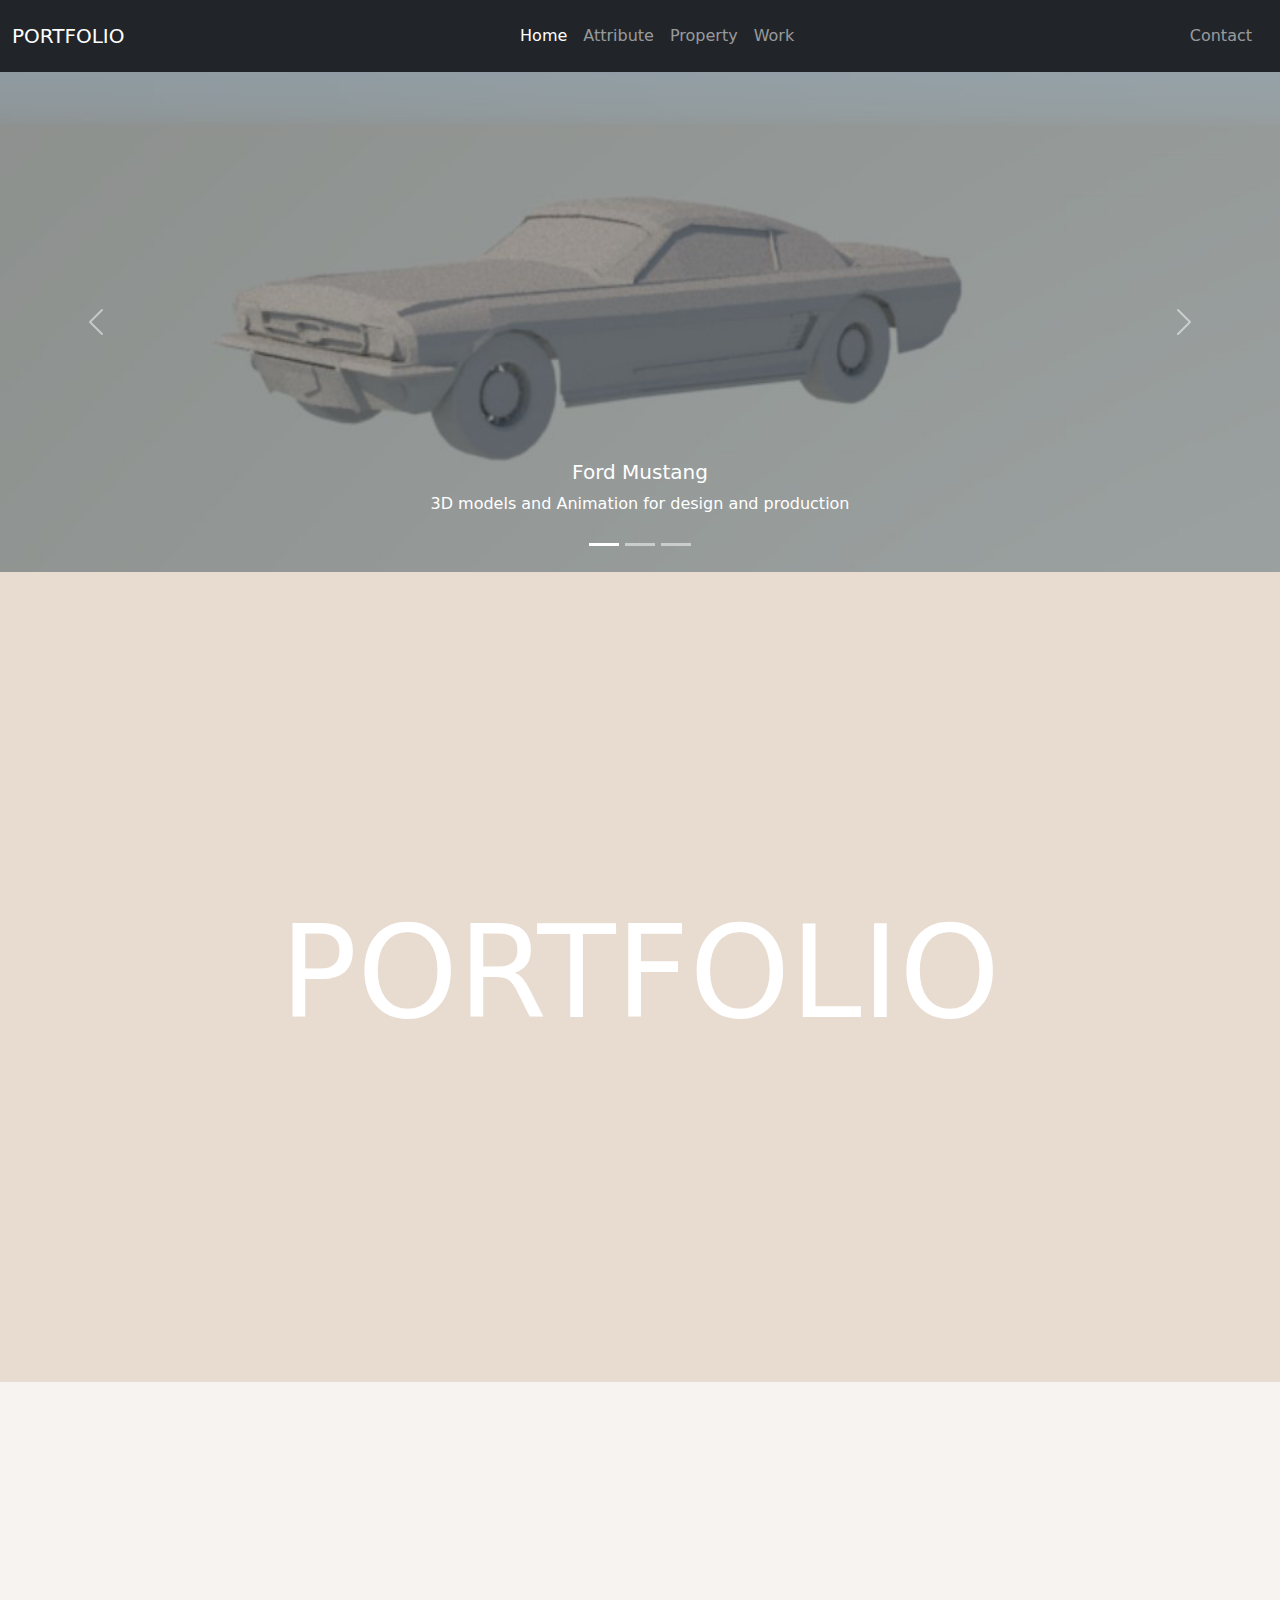
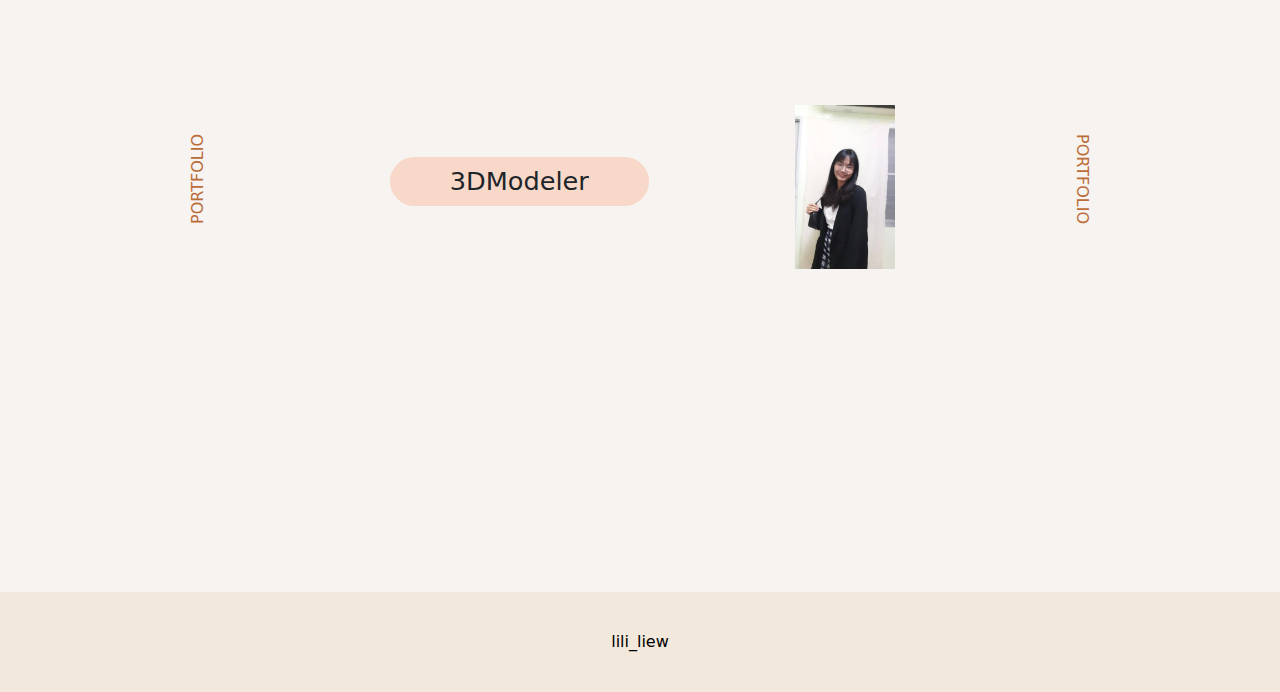
==== index.html @ d6857f73 "Update index.html" ====
<!DOCTYPE html>
<html lang="en">

<head>
  <meta charset="UTF-8">
  <meta name="viewport" content="width=device-width, initial-scale=1.0">
  <link rel="stylesheet" href="bootstrap/css/bootstrap.min.css">
  <link rel="stylesheet" href="./main.css">
  <title>Portfolio</title>
</head>

<body>
  <!-- Navbar -->
  <nav class="navbar navbar-dark bg-dark navbar-expand-lg">
    <div class="container-fluid ">
      <a class="navbar-brand" href="#">PORTFOLIO</a>
      <button class="navbar-toggler" type="button" data-bs-toggle="collapse" data-bs-target="#navbarNavDropdown"
        aria-controls="navbarNavDropdown" aria-expanded="false" aria-label="Toggle navigation">
        <span class="navbar-toggler-icon"></span>
      </button>
      <div class="collapse navbar-collapse " id="navbarNavDropdown">
        <ul class="navbar-nav d-flex p-2 flex-grow-1  justify-content-center">
          <li class="nav-item">
            <a class="nav-link active" aria-current="page" href="index.html">Home</a>
          </li>
          <li class="nav-item"><a class="nav-link" href="attribute.html">Attribute</a></li>
          <li class="nav-item"><a class="nav-link" href="property.html">Property</a></li>
          <li class="nav-item"><a class="nav-link" href="work.html">Work</a></li>
        </ul>
        <ul class="navbar-nav">
          <form class="d-flex p-2">
            <li class="nav-item"><a class="nav-link" href="contact.html">Contact</a></li>
          </form>
        </ul>
      </div>
    </div>
  </nav>
  <!-- Carousel -->
  <div id="carousel-IT" class="carousel slide" data-bs-ride="carousel">
    <ol class="carousel-indicators">
      <li data-bs-target="#carousel-IT" data-bs-slide-to="0" class="active"></li>
      <li data-bs-target="#carousel-IT" data-bs-slide-to="0"></li>
      <li data-bs-target="#carousel-IT" data-bs-slide-to="0"></li>
    </ol>
    <div class="carousel-inner">
      <div class="carousel-item active">
        <img src="img/car1.jpg" class="d-block w-100" alt="...">
        <div class="carousel-caption d-none d-md-block">
          <h5>Ford Mustang</h5>
          <p>3D models and Animation for design and production</p>
        </div>
      </div>
      <div class="carousel-item">
        <img src="img/car2.jpg" class="d-block w-100" alt="...">
        <div class="carousel-caption d-none d-md-block">
          <h5>Police car</h5>
          <p>Quality modeling and texture</p>
        </div>
      </div>
      <div class="carousel-item">
        <img src="img/led.jpg" class="d-block w-100" alt="...">
        <div class="carousel-caption d-none d-md-block">
          <h5>Light LED</h5>
          <p>Focus on 3D modeling  </p>
        </div>
      </div>
    </div>

    <a class="carousel-control-prev" href="#carousel-IT" role="button" data-bs-slide="prev">
      <span class="carousel-control-prev-icon" aria-hidden="true"></span>
      <span class="visually-hidden">Previous</span>
    </a>
    <a class="carousel-control-next" href="#carousel-IT" role="button" data-bs-slide="next">
      <span class="carousel-control-next-icon" aria-hidden="true"></span>
      <span class="visually-hidden">Next</span>
    </a>
  </div>
  <!--  -->
  <div class="content">
        <div class="content content-7">
            <div class="ct-12">
                <h1>PORTFOLIO</h1>
            </div>
        </div>
  </div>

  <!-- -->
  <div class="container-fluid content content-2">
      <div class="ct-21">
          <p>PORTFOLIO</p>
      </div>
      <div class="ct-22">
          <ul>
            <li class="m3">3DModeler</li>
          </ul>
      </div>
      <div>
          <img class="img-fluid" src="img/im.jpg" width="100" alt="...">
      </div>
        <div class="ct-24">
            <p>PORTFOLIO</p>
        </div>
  </div>
  <footer>
    lili_liew
  </footer>
</body>
<script src="bootstrap/js/bootstrap.min.js"></script>

</html>
---- main.css ----
.carousel,
.carousel-inner,
.carousel-item > img {
  height: 250px;
}

.carousel-item > img {
  object-fit: cover;
}

.card {
  margin: auto;
  max-width: 300px;
}

footer {
  font-weight: 400;
  color: white;
  padding: 20px 0px;
  text-align: center;
}

@media only screen and (min-width: 600px) {
  .carousel,
  .carousel-inner,
  .carousel-item > img {
    height: 500px;
  }
}

@font-face {
  font-family: 'Kanit', sans-serif;
  src: url(font/Kanit/Kanit-Light.ttf);
}

:root {
  --color1: #ba6c39;
  --color2: #f2e8dc;
  --color3: #f7d9c9;
  --color4: #E3E3E3;
  --color5: #E8DBCF;

  --menu1: #f7f3f0;
  --menu2: #ecd3ce;
  --menu3: #f8d8c8;
}

/*-----------------------------------content */

.content {
  width: 100%;
  height: 90vh;
  box-sizing: border-box;
  /* border-bottom: 1px solid black; */
}

/*-----------------------------------content-1 */

.content-1 {

  display: flex;
  justify-content: space-evenly;
  align-items: center;
}

.content-1 .ct-11 {
  width: 50vw;
  background-color: var(--color2);
  align-items: center;
  justify-content: center;
  display: flex;
  flex-wrap: wrap;
}

.content-1 .ct-11 img{
  width: 60%;
}

.content-1 .ct-11 .img-2 {
  margin-top: -50px;
  margin-right: -100px;
}

.content-1 .ct-12 h1{
  width: 75vw;
  align-self: center;
  justify-content: center;
  display: flex;
  font-size:10vw;
}

.content-1 .ct-12 h2{
  width: 65%;
  text-align: center;
  font-family: kanit;
}



/*-----------------------------------content-2 */

.content-2 {
  
  display: flex;
  justify-content: space-evenly;
  background-color: var(--menu1);
  align-items: center;
}
.content-2 .ct-12 h1{
  width: 75%;
  text-align: center;
  font-size:10vw;
}

.ct-21 p {
  transform: rotate(-90deg);
  color: var(--color1);
}

.ct-22 ul{
  list-style-type: none;
  padding: 0;
}

.ct-22 ul li{
  margin: 5px;
  padding: 5px 60px 5px 60px;
}

.ct-23 img {
  width: 50%;
  justify-content: center;
  display: flex;
  margin: auto;
}

.ct-24 p {
  transform: rotate(90deg);
  color: var(--color1);
}

.m1 {
  background-color: var(--color2);
  font-size:2vw;
  border-radius: 25px;
  margin: 5px;
}
.m2 {
  background-color: var(--menu2);
  font-size:2vw;
  border-radius: 25px;
  margin: 5px;
}
.m3 {
  background-color: var(--menu3);
  font-size:2vw;
  border-radius: 25px;
  margin: 5px;
}

/*-----------------------------------content-3 */

.content-3 {
  display: flex;
  justify-content: center;
  align-items: center;
}

.content-3 h2 {
  width: 30%;
  text-align: center;
  margin: 5%;
}

/*-----------------------------------content-4 */

.content-4 {
  display: flex;
  justify-content: space-evenly;
  background-color: var(--color4);
  align-items: center;
  color: white;
}

.content-4 .ct-12 h1{
  width: 75vw;
  align-self: center;
  justify-content: center;
  display: flex;
  font-size:10vw;
}

/*-----------------------------------content-5 */

.content-5 {
  display: flex;
  justify-content: space-evenly;
  background-color: var(--menu3);
  align-items: center;
  color: white;
}

.content-5 .ct-12 h1{
  
  width: 75vw;
  align-self: center;
  justify-content: center;
  display: flex;
  font-size:10vw;
}

/*-----------------------------------content-6 */

.content-6 {
  display: flex;
  justify-content: space-evenly;
  background-color: var(--menu2);
  align-items: center;
  color: white;
}

.content-6 .ct-12 h1{
  
  width: 75vw;
  align-self: center;
  justify-content: center;
  display: flex;
  font-size:10vw;
}

/*-----------------------------------content-7 */

.content-7 {
  display: flex;
  justify-content: space-evenly;
  background-color: var(--color5);
  align-items: center;
  color: white;
}

.content-7 .ct-12 h1{
  
  width: 75vw;
  align-self: center;
  justify-content: center;
  display: flex;
  font-size:10vw;
}

/*-----------------------------------content-8 */

.content-8 {
  display: flex;
  justify-content: space-evenly;
  background-color: white;
  align-items: center;
  color: black;
}

.content-8 .ct-12 h1{
  
  width: 40vw;
  align-self: center;
  justify-content: center;
  display: flex;
  font-size:4vw;
}

/*-----------------------------------Footer */

footer {
  width: 100%;
  height: 100px;
  background-color: var(--color2);
  display: flex;
  align-items: center;
  justify-content: center;
  color: black;
}
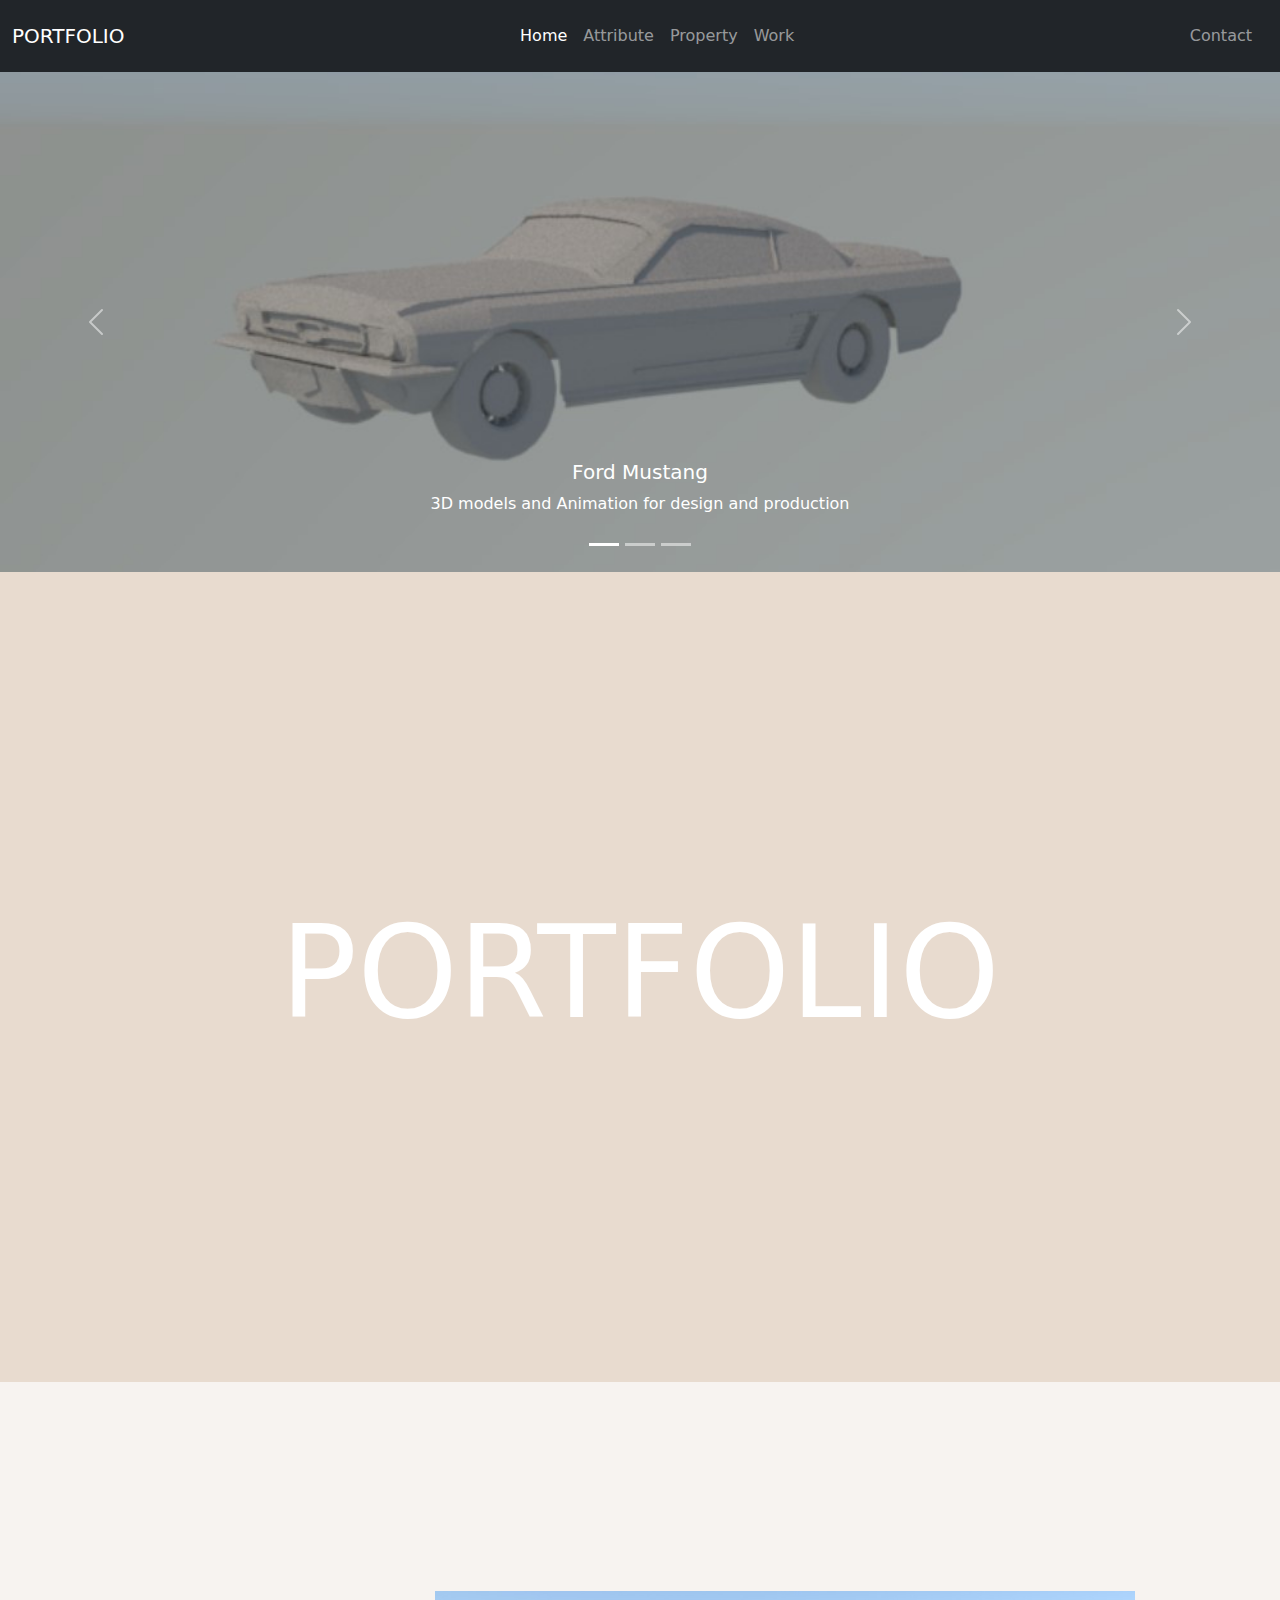
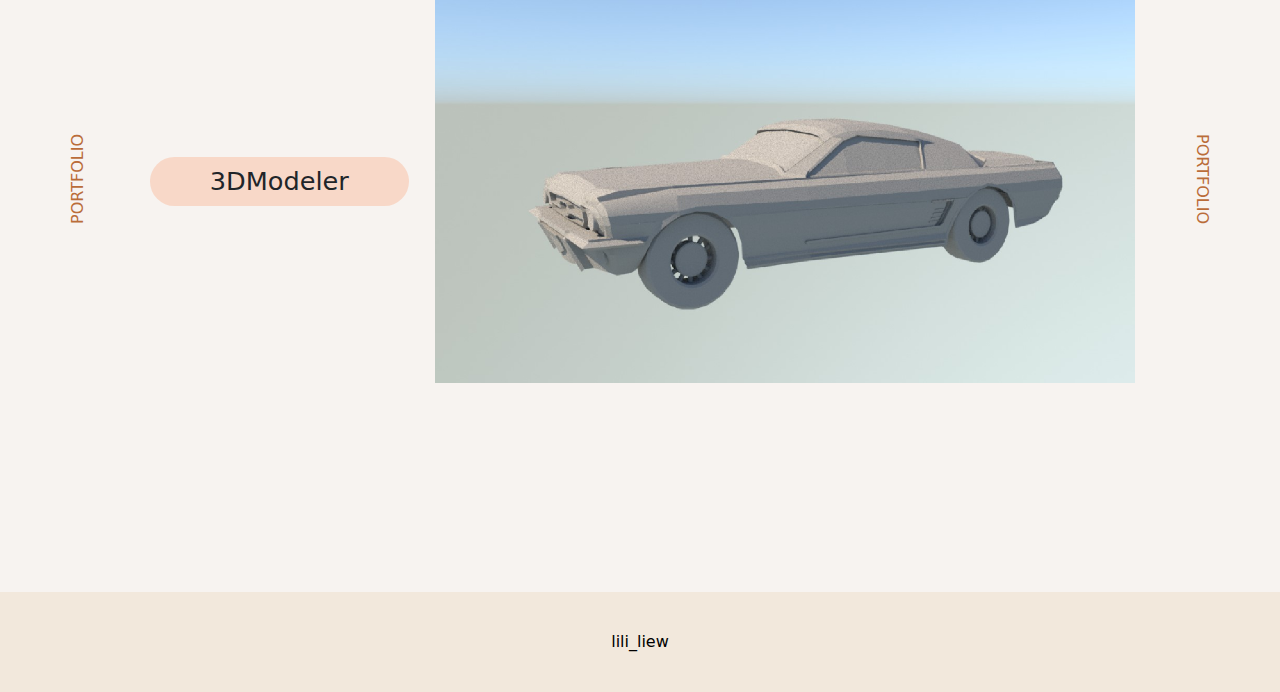
==== commit 9cc70e6c: "Update index.html" ====
--- a/index.html
+++ b/index.html
@@ -95,7 +95,7 @@
           </ul>
       </div>
       <div>
-          <img class="img-fluid" src="img/im.jpg" width="100" alt="...">
+          <img class="img-fluid" src="img/car3.jpg" width="700" alt="...">
       </div>
         <div class="ct-24">
             <p>PORTFOLIO</p>
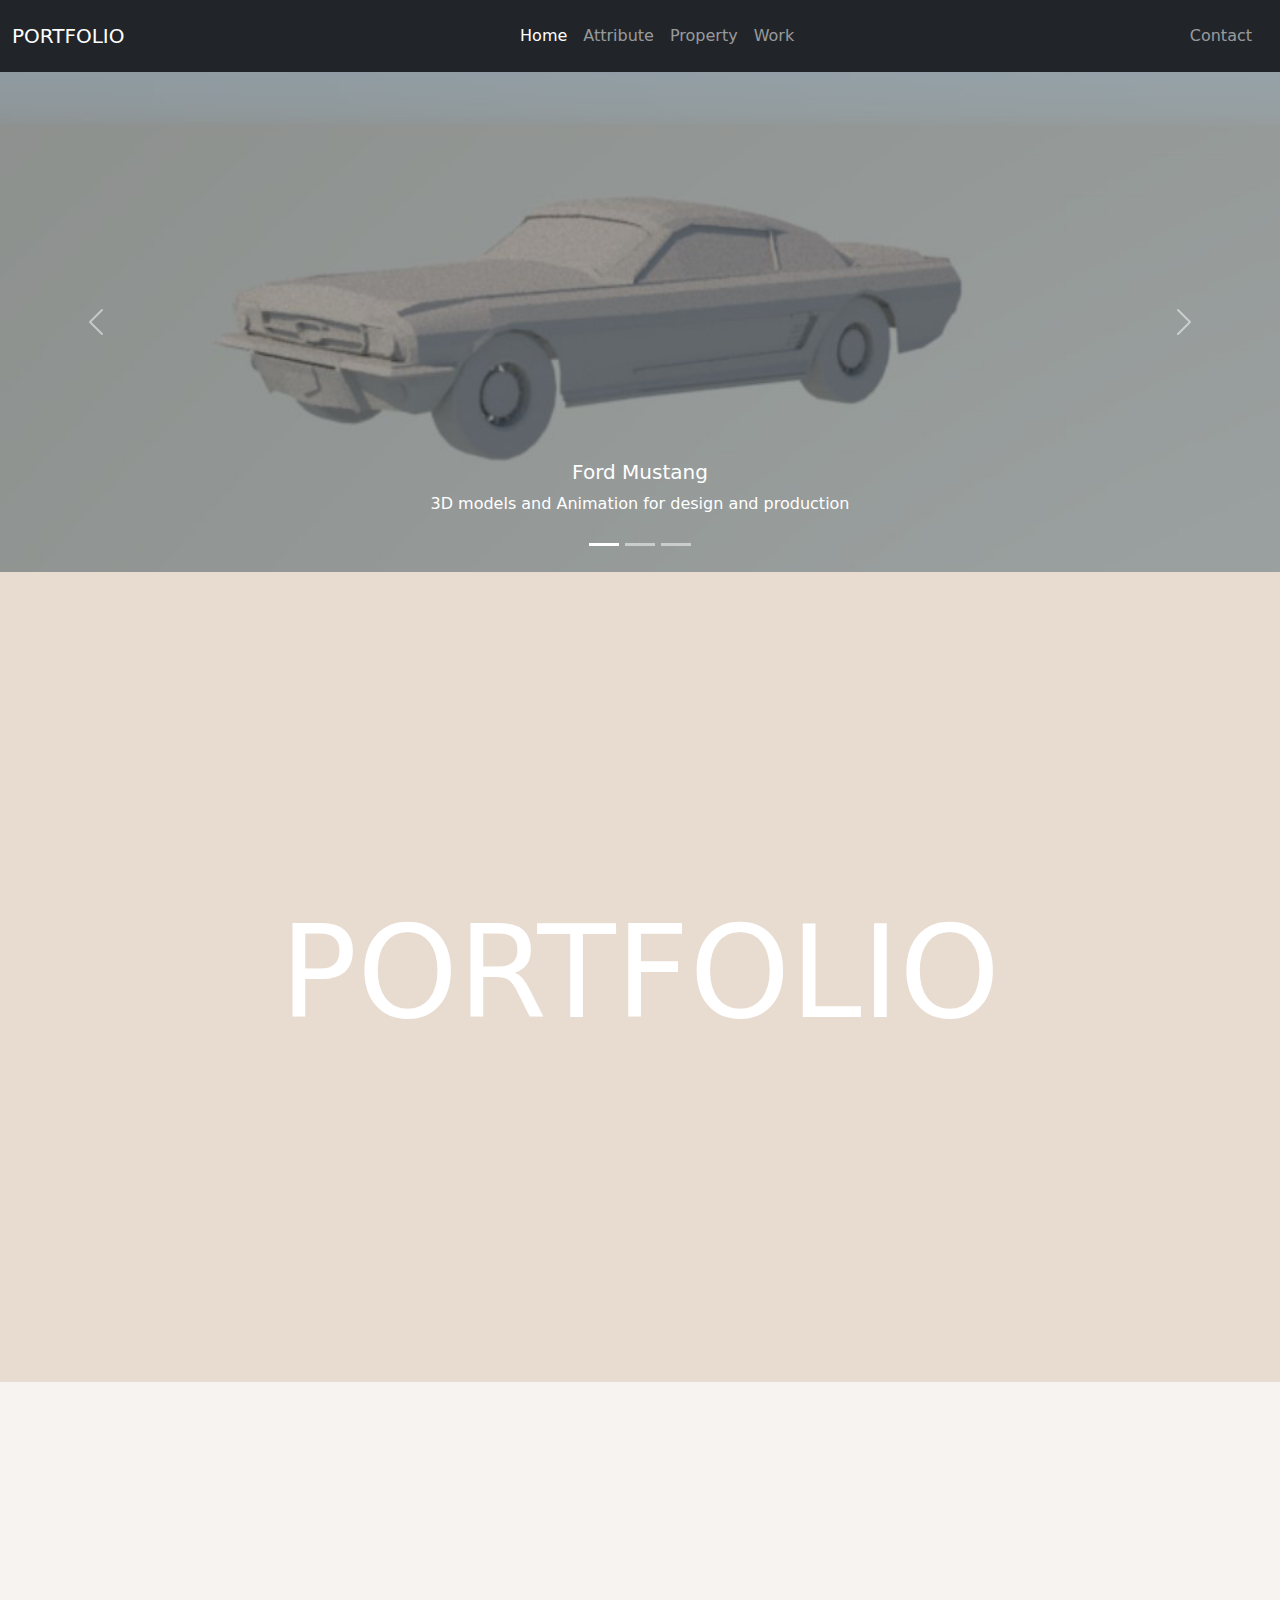
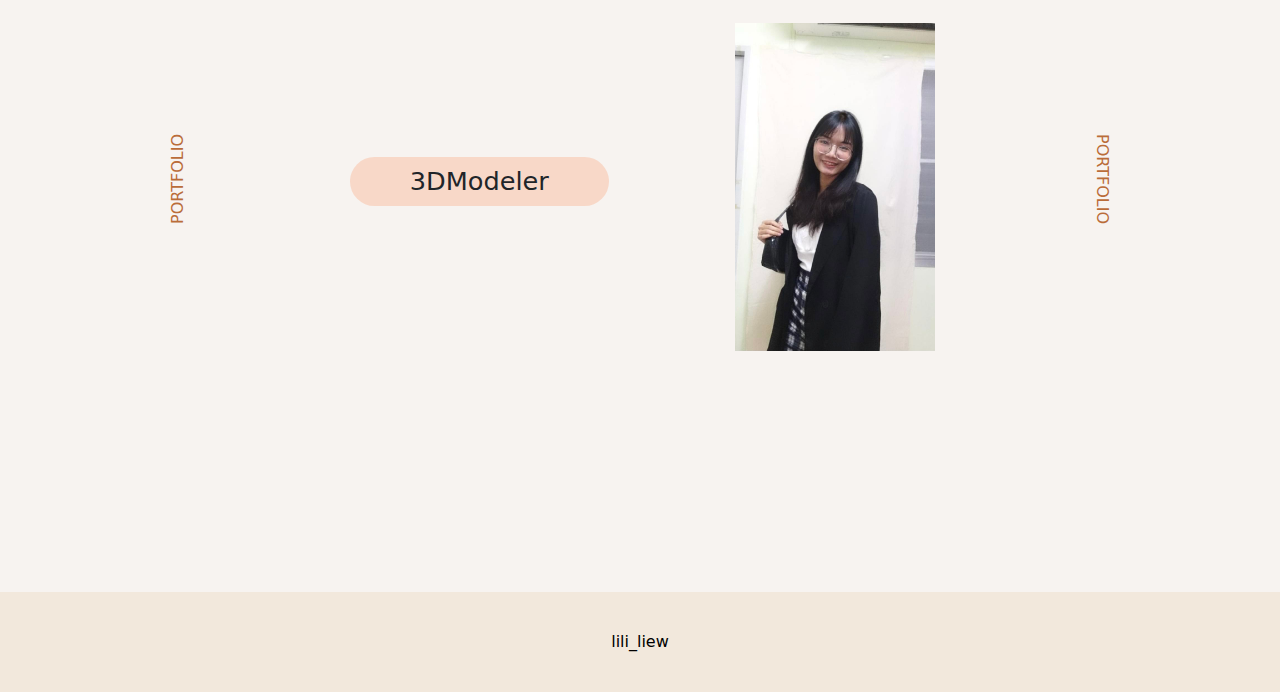
==== commit d6d2558f: "Update index.html" ====
--- a/index.html
+++ b/index.html
@@ -95,7 +95,7 @@
           </ul>
       </div>
       <div>
-          <img class="img-fluid" src="img/car3.jpg" width="700" alt="...">
+          <img class="img-fluid" src="img/im.jpg" width="200" alt="...">
       </div>
         <div class="ct-24">
             <p>PORTFOLIO</p>
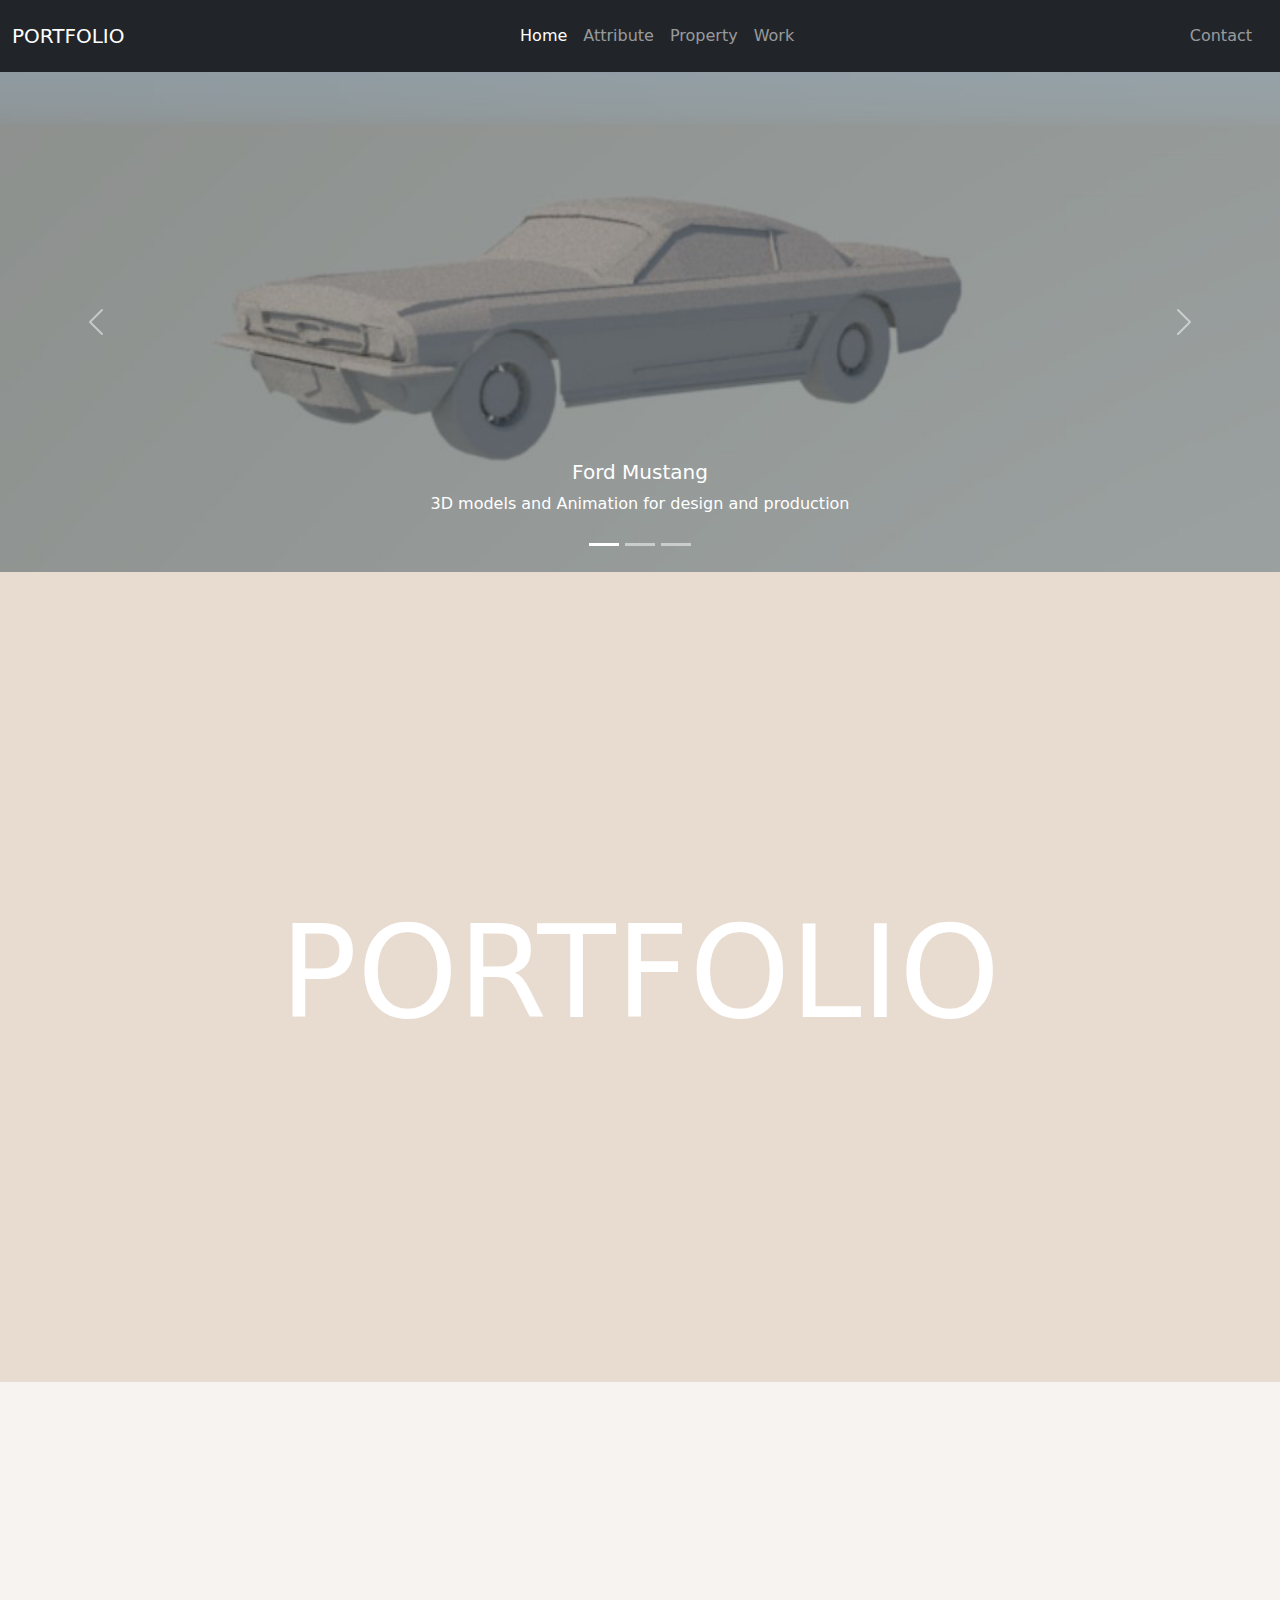
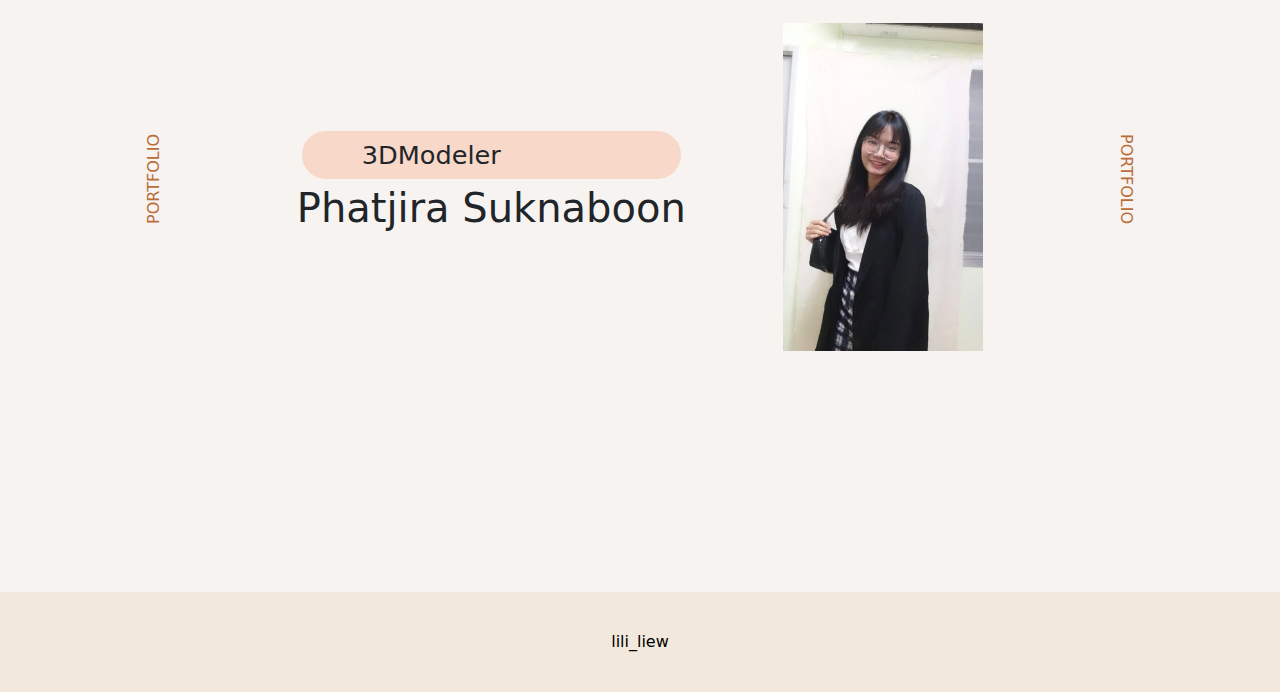
==== commit 91231628: "Update index.html" ====
--- a/index.html
+++ b/index.html
@@ -92,6 +92,8 @@
       <div class="ct-22">
           <ul>
             <li class="m3">3DModeler</li>
+            <h1>Phatjira Suknaboon</h1>
+            <p></p>
           </ul>
       </div>
       <div>
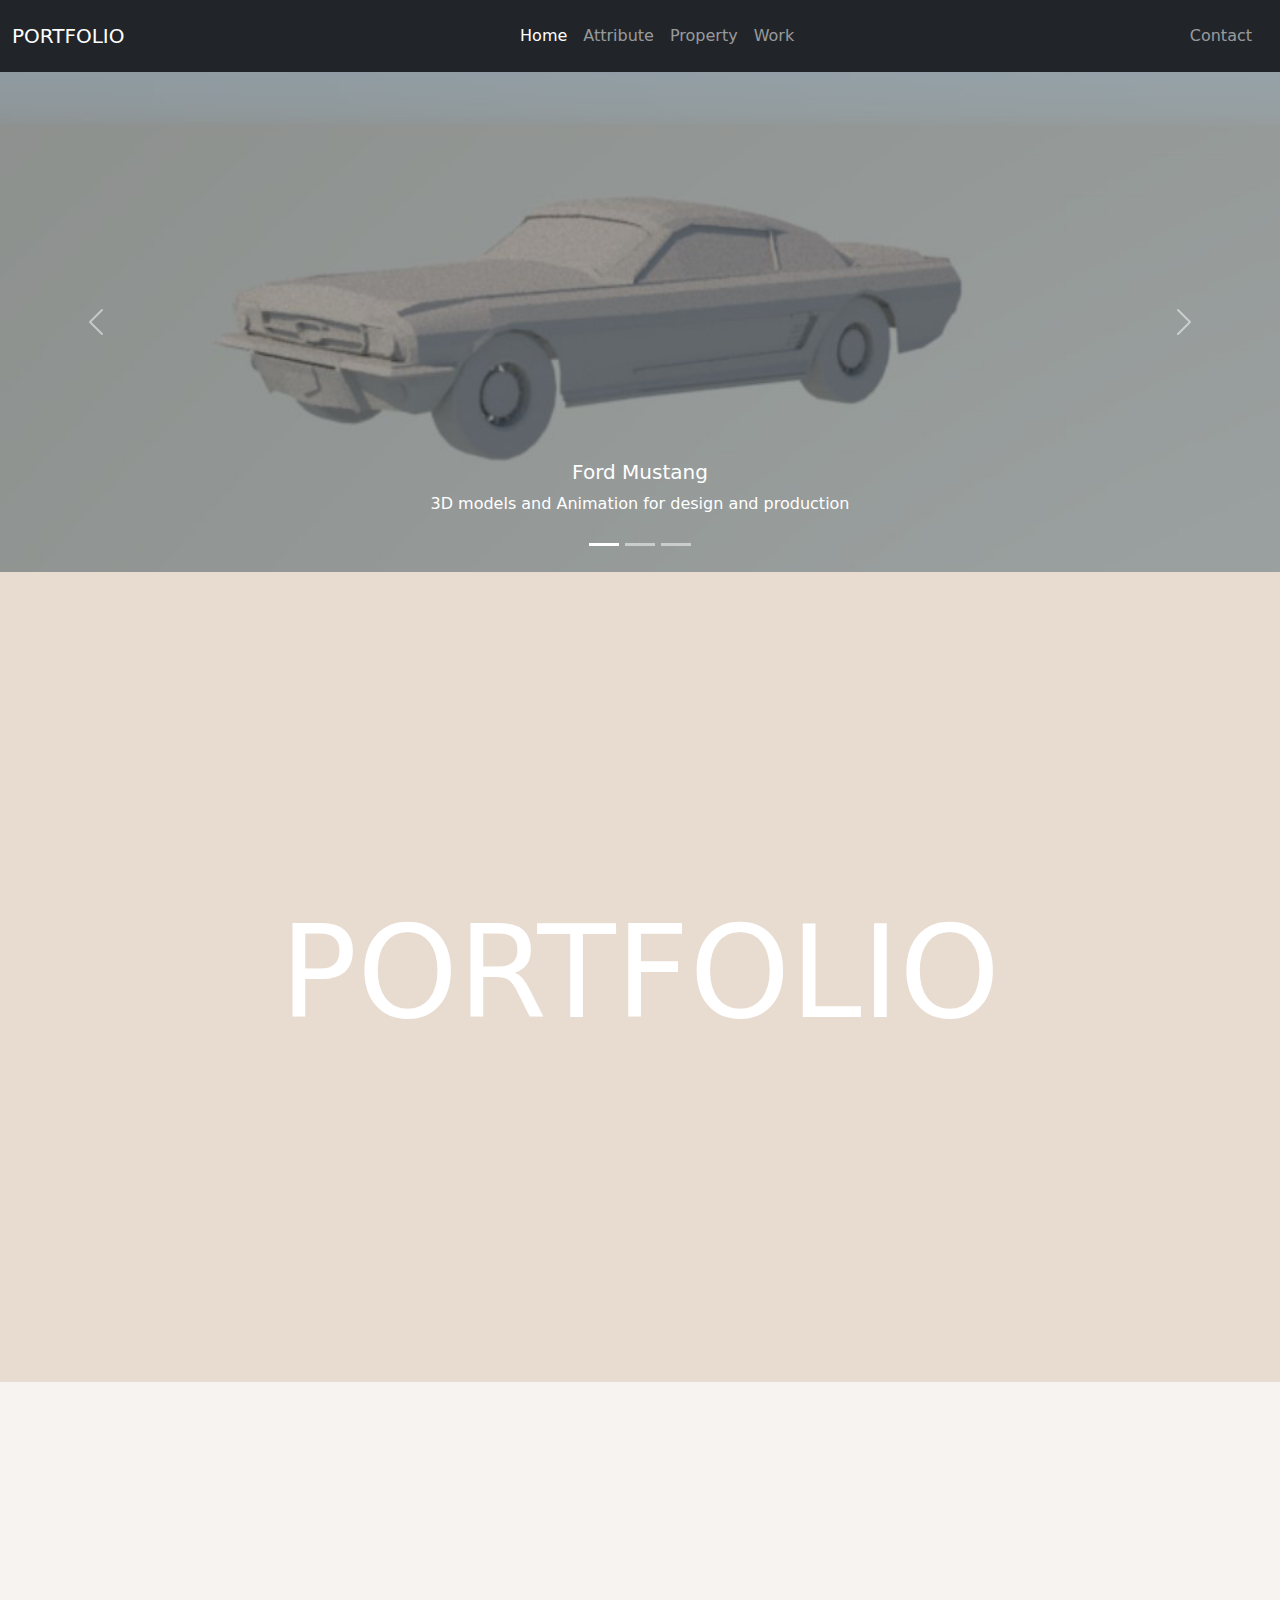
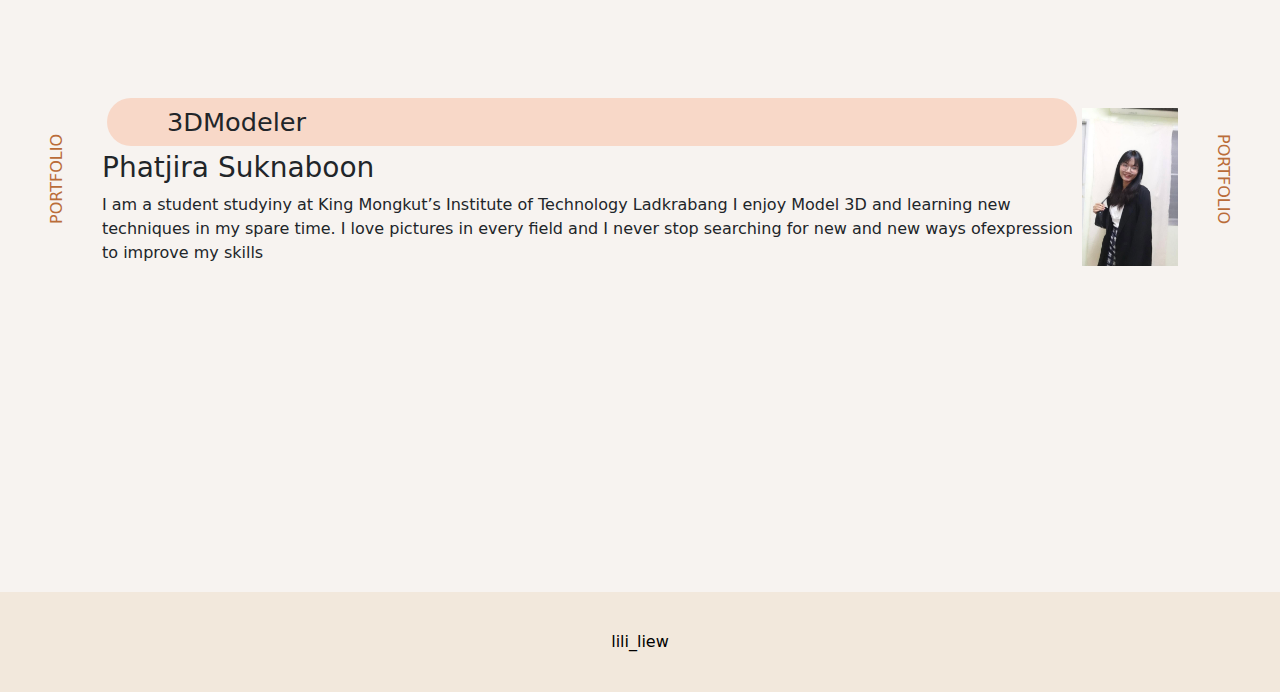
==== commit 4c06aad9: "Update index.html" ====
--- a/index.html
+++ b/index.html
@@ -92,8 +92,16 @@
       <div class="ct-22">
           <ul>
             <li class="m3">3DModeler</li>
-            <h1>Phatjira Suknaboon</h1>
-            <p></p>
+            <h3>Phatjira Suknaboon</h3>
+            <p>I am a student studyiny at 
+King Mongkut’s Institute of 
+Technology Ladkrabang 
+I enjoy Model 3D and learning new 
+techniques in my spare time. 
+I love pictures in every field 
+and I never stop searching for new 
+and new ways ofexpression to 
+improve my skills</p>
           </ul>
       </div>
       <div>
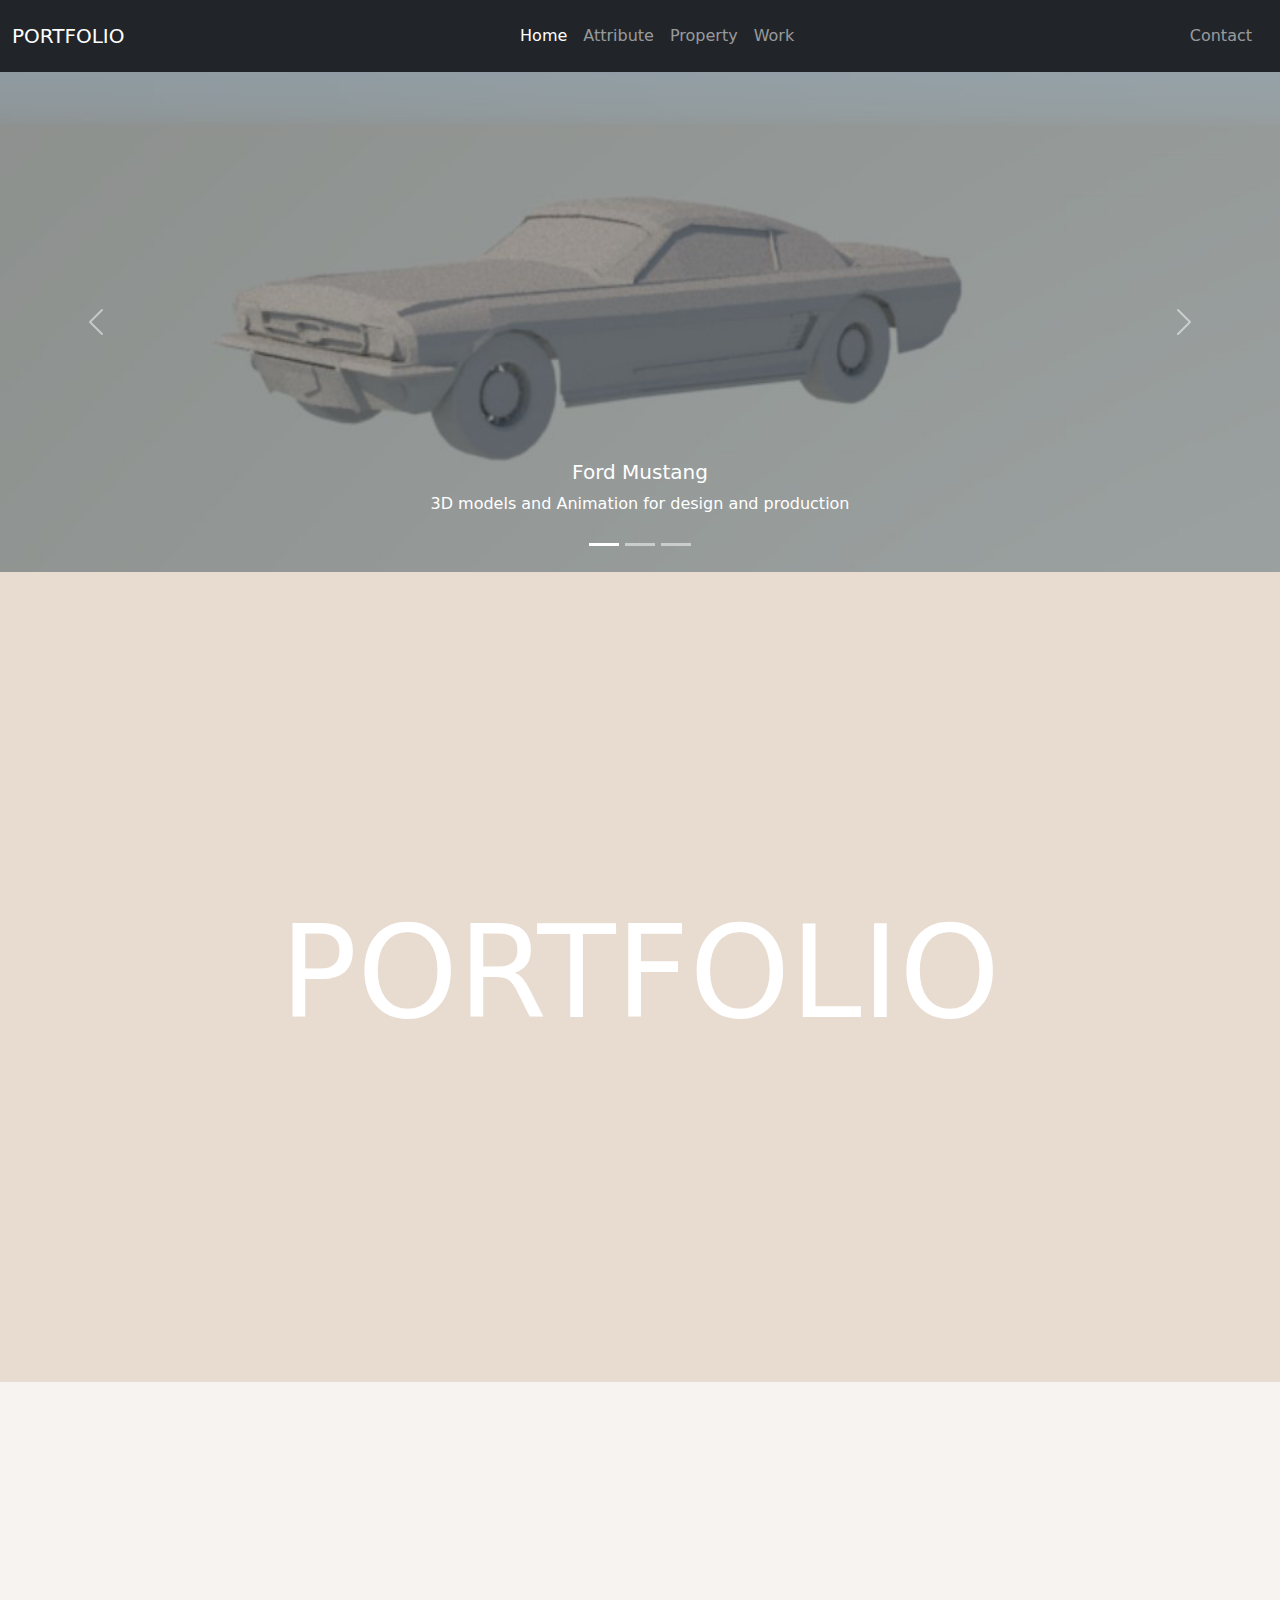
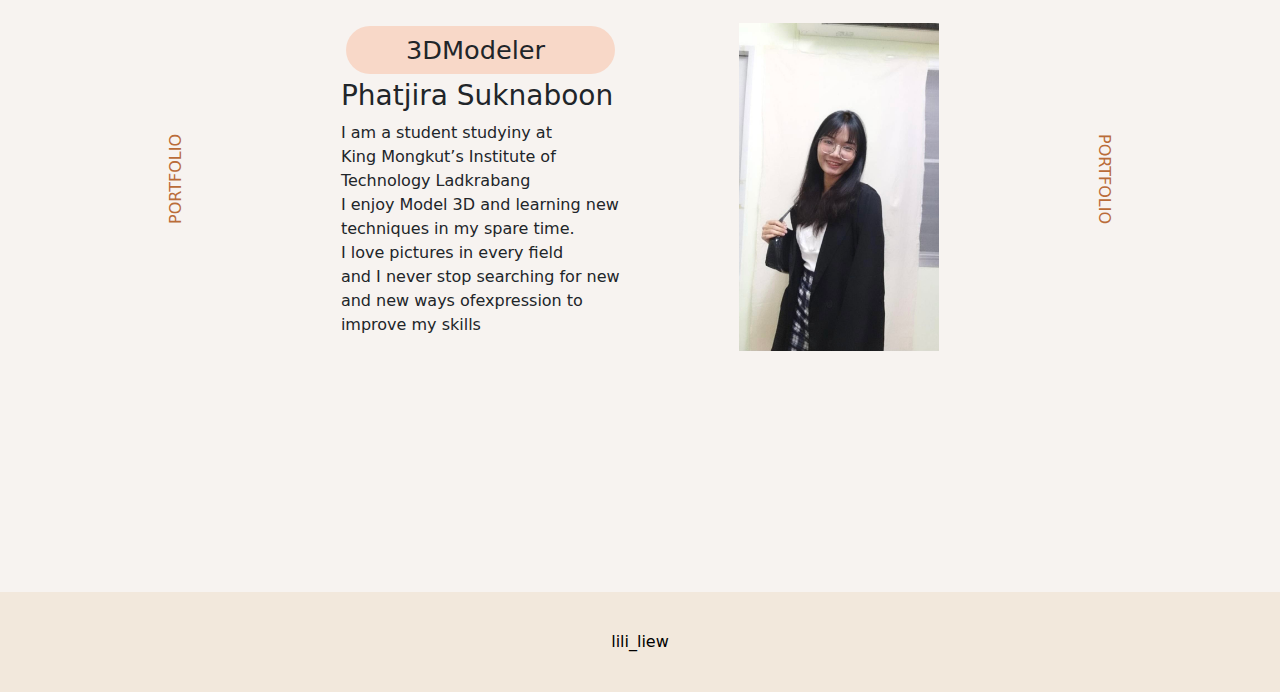
==== commit a4d328a8: "Update index.html" ====
--- a/index.html
+++ b/index.html
@@ -93,14 +93,14 @@
           <ul>
             <li class="m3">3DModeler</li>
             <h3>Phatjira Suknaboon</h3>
-            <p>I am a student studyiny at 
-King Mongkut’s Institute of 
-Technology Ladkrabang 
-I enjoy Model 3D and learning new 
-techniques in my spare time. 
-I love pictures in every field 
-and I never stop searching for new 
-and new ways ofexpression to 
+            <p>I am a student studyiny at <br>
+King Mongkut’s Institute of <br>
+Technology Ladkrabang <br>
+I enjoy Model 3D and learning new <br>
+techniques in my spare time. <br>
+I love pictures in every field <br>
+and I never stop searching for new <br>
+and new ways ofexpression to <br>
 improve my skills</p>
           </ul>
       </div>
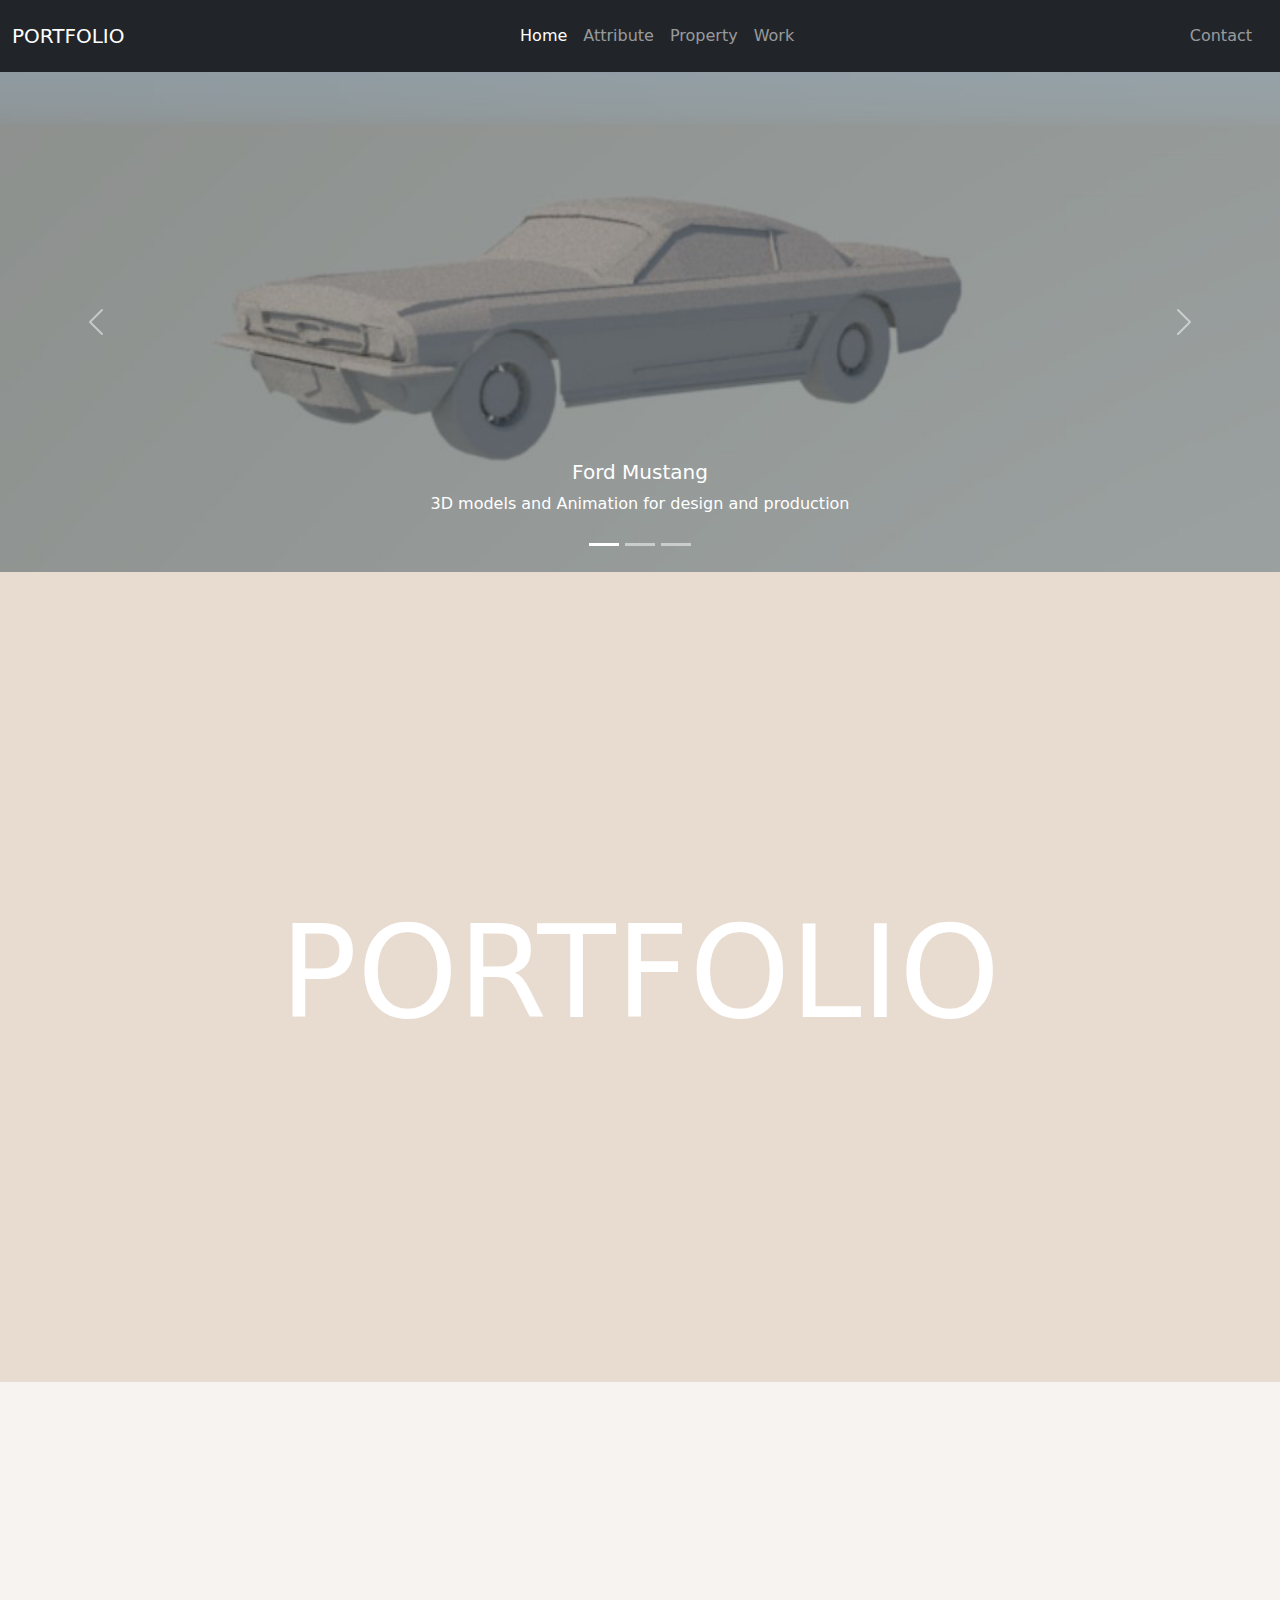
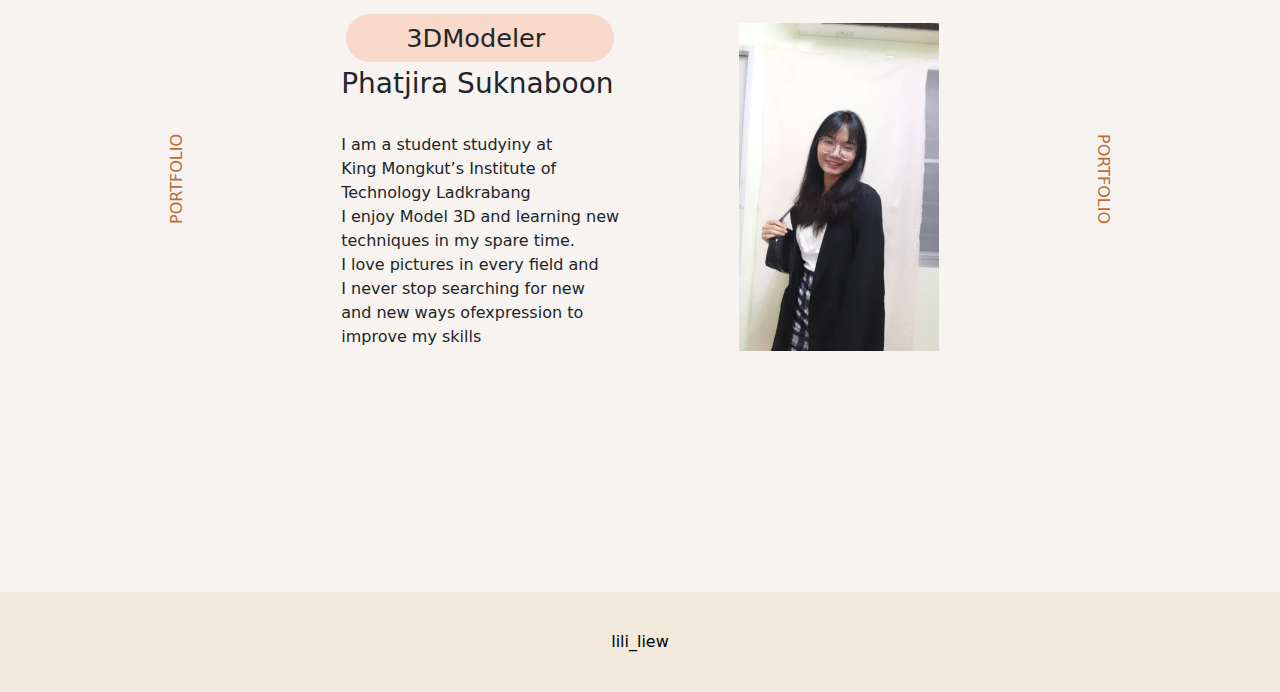
==== commit 7f6f6671: "Update index.html" ====
--- a/index.html
+++ b/index.html
@@ -93,13 +93,13 @@
           <ul>
             <li class="m3">3DModeler</li>
             <h3>Phatjira Suknaboon</h3>
-            <p>I am a student studyiny at <br>
+            <p><br>I am a student studyiny at <br>
 King Mongkut’s Institute of <br>
 Technology Ladkrabang <br>
 I enjoy Model 3D and learning new <br>
 techniques in my spare time. <br>
-I love pictures in every field <br>
-and I never stop searching for new <br>
+I love pictures in every field and<br>
+ I never stop searching for new <br>
 and new ways ofexpression to <br>
 improve my skills</p>
           </ul>
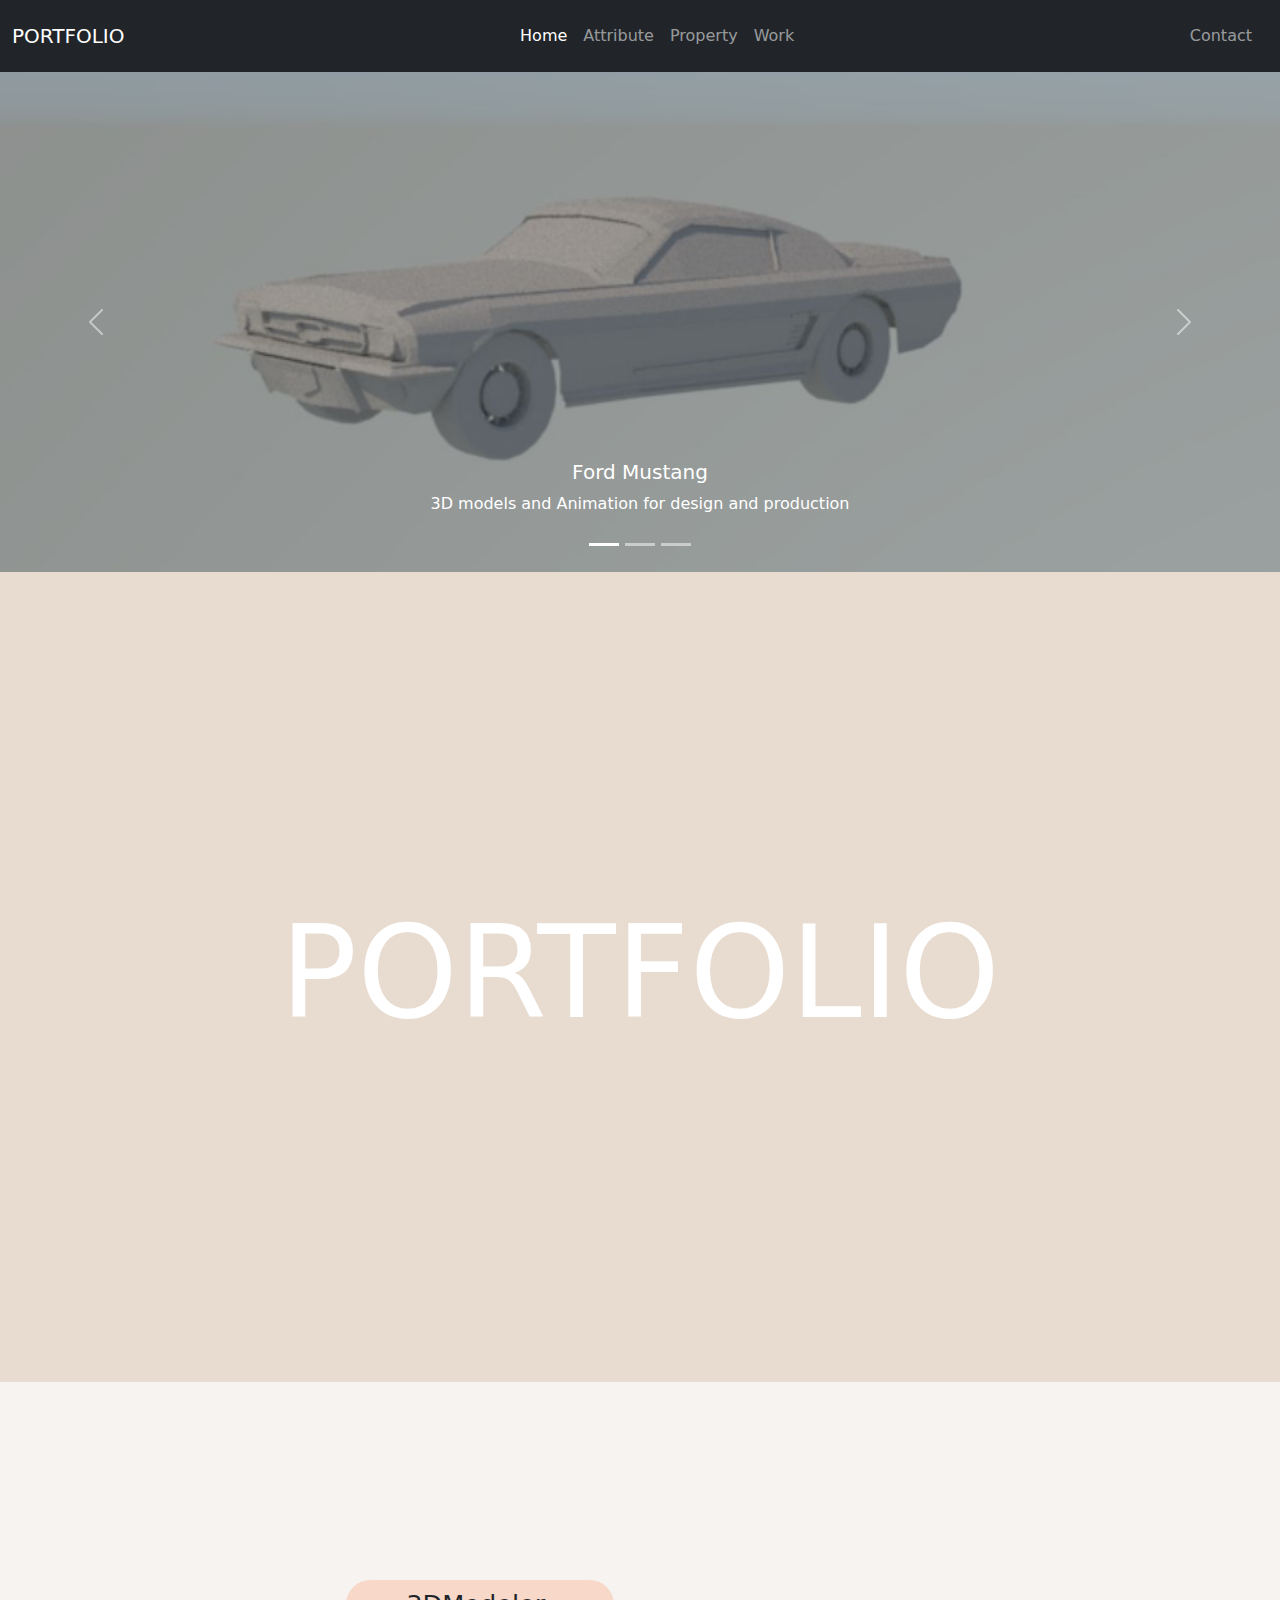
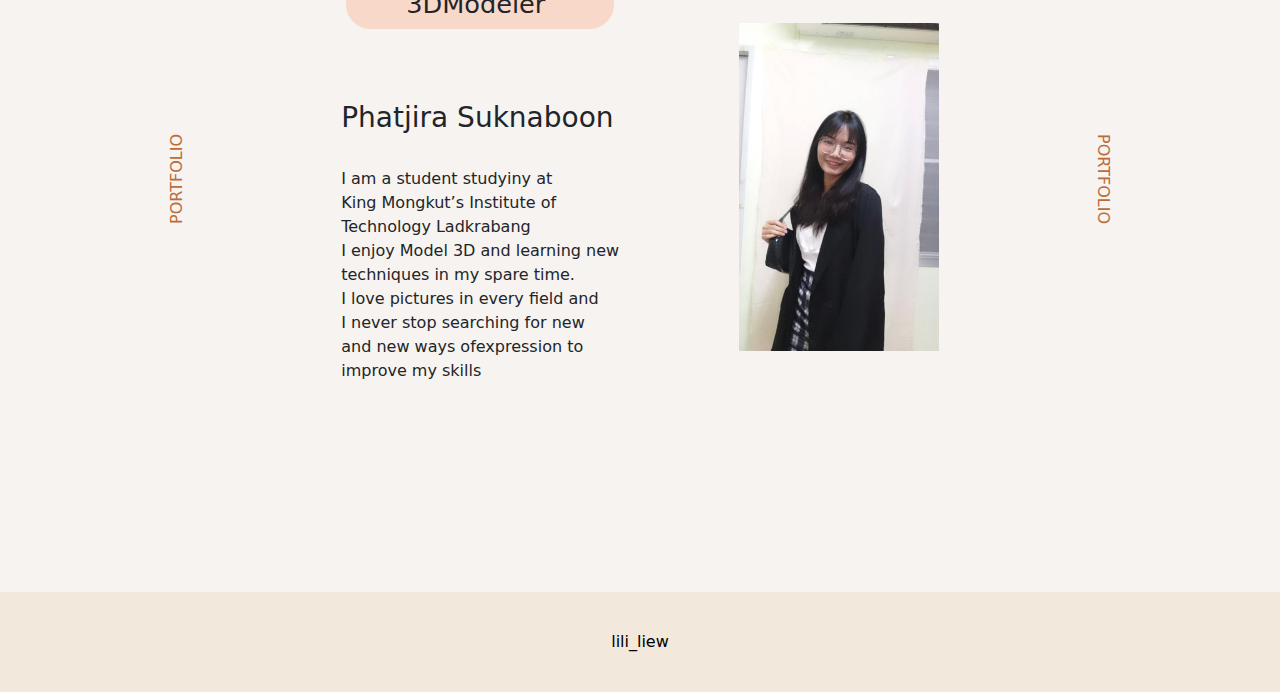
==== commit e9f14ac1: "Update index.html" ====
--- a/index.html
+++ b/index.html
@@ -92,7 +92,7 @@
       <div class="ct-22">
           <ul>
             <li class="m3">3DModeler</li>
-            <h3>Phatjira Suknaboon</h3>
+            <h3><br><br>Phatjira Suknaboon</h3>
             <p><br>I am a student studyiny at <br>
 King Mongkut’s Institute of <br>
 Technology Ladkrabang <br>
